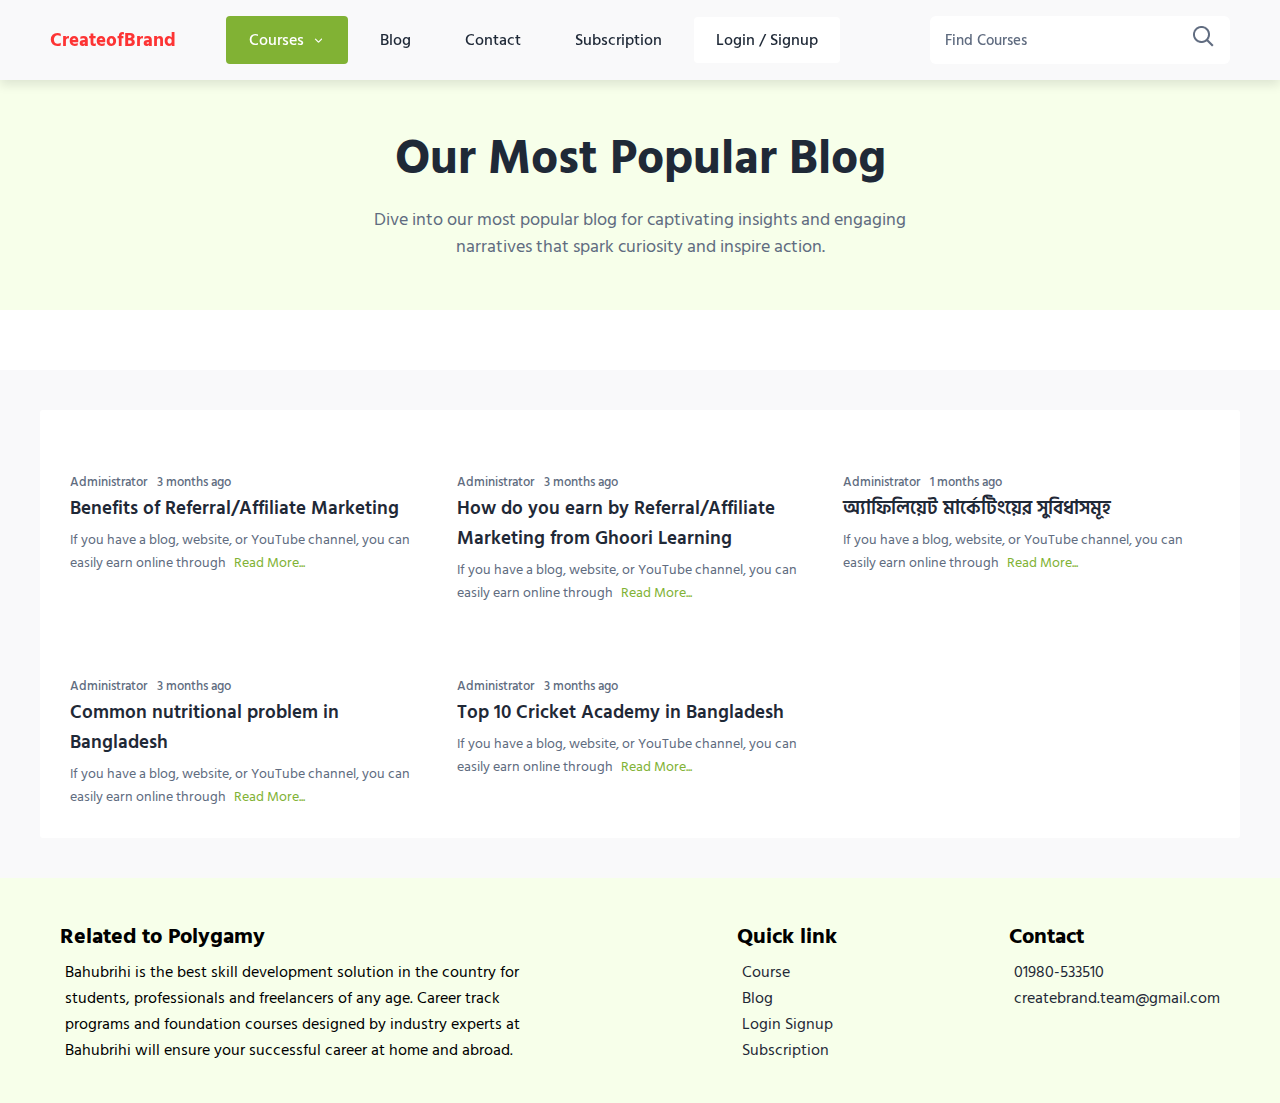
==== blog.html @ f0430dd7 "add" ====
<!DOCTYPE html>
<html lang="en">
<head>
    <meta charset="UTF-8">
    <meta name="viewport" content="width=device-width, initial-scale=1.0">
    <title>Course</title>
    <link rel="stylesheet" href="assets/css/style.css">
    <link rel="stylesheet" href="assets/css/responsvie.css">
</head>

<body>
    <div class="website-wrapper">

<!-- Login & Sign Up Start  -->

<div class="login_signUp_modal modal ">
    <div class="modal_card" id="login">
        <div class="modal-close" onclick="loginSignupClose(this)">
        <svg xmlns="http://www.w3.org/2000/svg" width="24" height="24" viewBox="0 0 24 24" fill="none">
            <path d="M12 10.586L16.95 5.63599L18.364 7.04999L13.414 12L18.364 16.95L16.95 18.364L12 13.414L7.04999 18.364L5.63599 16.95L10.586 12L5.63599 7.04999L7.04999 5.63599L12 10.586Z" fill="#050400"/>
            </svg>
        </div>
        <h4>Sign in</h4>
        <!-- <p>Join a new world of knowledge</p> -->
        <form class="col-input">
            <input type="text" placeholder="Mobile" required>
            <input type="text" placeholder="Password" required>
            <a href=""></a>
            <button class="btn" type="submit">Submit</button>
            <p>Don't have an account? <a data-v-1745787d="" onclick="changeForm('login')" href="javascript:void(0);">Sign up</a></p>
        </form>
    </div>
    <div class="modal_card" id="signup">
            <div class="modal-close" onclick="loginSignupClose(this)">
            <svg xmlns="http://www.w3.org/2000/svg" width="24" height="24" viewBox="0 0 24 24" fill="none">
                <path d="M12 10.586L16.95 5.63599L18.364 7.04999L13.414 12L18.364 16.95L16.95 18.364L12 13.414L7.04999 18.364L5.63599 16.95L10.586 12L5.63599 7.04999L7.04999 5.63599L12 10.586Z" fill="#050400"/>
                </svg>
            </div>
            <h4>Sign Up</h4>
            <!-- <p>Join a new world of knowledge</p> -->
            <form class="col-input">
                <input type="text" placeholder="Mobile" required>
                <a href=""></a>
                <button class="btn" type="submit">Submit</button>
                <p> have an account? <a data-v-1745787d=""  onclick="changeForm('signup')" href="javascript:void(0);">Sign In</a></p>
            </form>

    </div>
</div>


<!-- Login & Sign Up End -->


        <!-- *Header Section Start  -->

        <header>
            <div class="container">
                <div class="left-side">
                    <div class="logo">
                        <h3 style="color: #FD3434;">CreateofBrand</h3>
                    </div>
                    <nav>
                        <ul>
                            <li class="course-active"><a href="javascript:void(0)" class="course-active">Courses <img
                                        src="assets/icons/down-arrow.png" style="width: 13px;" alt=""></a>
                                <ul class="drop-down">
                                    <li><a href="course.html">Creativity and Design</a></li>
                                    <li><a href="course.html">Foreign language</a></li>
                                    <li><a href="course.html">Sales and Marketing</a></li>
                                    <li><a href="course.html">Business</a></li>
                                </ul>
                            </li>
                            <li><a href="blog.html">Blog</a></li>
                            <li><a href="contact.html">Contact</a></li>
                            <li><a href="subscription.html">Subscription</a></li>
                            <li><a href="javascript:void(0);" class="login-signup" onclick="loginSignup()">Login / Signup</a></li>
                        </ul>
                    </nav>
                </div>
                <div class="right-side">
                    <form action="" class="search">
                        <input type="text" placeholder="Find Courses" required>
                        <label for="search-bar"><img src="assets/icons/search-iocns.png" alt=""></label>
                        <input type="submit" id="search-bar">
                    </form>
                    <div class="menu" id="menu">
                        <img src="assets/icons/menu.png" alt="" style="width: 35px;height: 35px;">
                    </div>
                    <img src="assets/icons/x-icons.png" alt="" style='display:none;margin-right: 5px;'
                        style="width: 35px;height: 35px;" id="menu-x">
                </div>


            </div>
            <div class="responsive-menu">
                <div style="width: 80%;background-color: white;height: 100%;">
                    <ul>
                        <li class="course-active"><a href="javascript:void(0)" class="course-active">Courses <img
                                    src="assets/icons/down-arrow.png" style="width: 13px;" alt=""></a>
                            <ul class="drop-down" style="max-width:216px">
                                <li style="width: 250px;"><a href="course.html">Creativity and Design</a></li>
                                <li style="width: 250px;"><a href="course.html">Foreign language</a></li>
                                <li style="width: 250px;"><a href="course.html">Sales and Marketing</a></li>
                                <li style="width: 250px;"><a href="course.html">Business</a></li>
                            </ul>
                        </li>
                        <li><a href="blog.html">Blog</a></li>
                        <li><a href="contact.html">Contact</a></li>
                        <li><a href="subscription.html">Subscription</a></li>
                    </ul>
                    <form action="" class="search">
                        <input type="text" placeholder="Find Courses" required>
                        <label for="search-bars"><img src="assets/icons/search-iocns.png" alt=""></label>
                        <input type="submit" id="search-bars" style="display: none;">
                    </form>
                </div>
            </div>
        </header>

        <!-- *Header Section End  -->


        <!-- Top Highlighter Start  -->
        <div class="top_highlighter">
            <h1>Our Most Popular Blog</h1>
            <p>Dive into our most popular blog for captivating insights and engaging narratives that spark curiosity and inspire action.</p>
        </div>
        <!-- Top Highlighter End  -->
        <div class="blog">
            <div class="container">
                <div class="row">
                    <div class="card">
                        <div class="img">
                            <a href="#"><img src="https://cdn.ghoorilearning.com/uploads/images/20231031123229-65409f7d6fcc5.jpeg" alt=""></a>
                        </div>
                        <div class="text">
                            <h5>Administrator <span>3 months ago</span></h5>
                                <h3><a href="#">Benefits of Referral/Affiliate Marketing</a> </h3>
                                <p>If you have a blog, website, or YouTube channel, you can easily earn online through  <a href="#">Read More...</a></p>
                        </div>
                    </div>
                    <div class="card">
                        <div class="img">
                            <a href="#"><img src="https://cdn.ghoorilearning.com/uploads/images/20231031115812-65409774351ff.jpeg" alt=""></a>
                        </div>
                        <div class="text">
                                <h5>Administrator <span>3 months ago</span></h5>
                                <h3><a href="#">How do you earn by Referral/Affiliate Marketing from Ghoori Learning</a> </h3>
                                <p>If you have a blog, website, or YouTube channel, you can easily earn online through  <a href="#">Read More...</a></p>
                        </div>
                    </div>
                    <div class="card">
                        <div class="img">
                            <a href="#"><img src="https://cdn.ghoorilearning.com/uploads/images/20231031114744-6540950020ab3.jpeg" alt=""></a>
                        </div>
                        <div class="text">
                            <h5>Administrator <span>1 months ago</span></h5>
                                <h3><a href="#">অ্যাফিলিয়েট মার্কেটিংয়ের সুবিধাসমূহ </a> </h3>
                                <p>If you have a blog, website, or YouTube channel, you can easily earn online through  <a href="#">Read More...</a></p>
                        </div>
                    </div>
                    <div class="card">
                        <div class="img">
                            <a href="#"><img src="https://cdn.ghoorilearning.com/uploads/images/20231030150638-653f721ef04c6.jpeg" alt=""></a>
                        </div>
                        <div class="text">
                            <h5>Administrator <span>3 months ago</span></h5>
                                <h3><a href="#">Common nutritional problem in Bangladesh</a> </h3>
                                <p>If you have a blog, website, or YouTube channel, you can easily earn online through  <a href="#">Read More...</a></p>
                        </div>
                    </div>
                     <div class="card">
                        <div class="img">
                            <a href="#"><img src="https://cdn.ghoorilearning.com/uploads/images/20231030155224-653f7cd857635.jpeg" alt=""></a>
                        </div>
                        <div class="text">
                            <h5>Administrator <span>3 months ago</span></h5>
                                <h3><a href="#">Top 10 Cricket Academy in Bangladesh</a> </h3>
                                <p>If you have a blog, website, or YouTube channel, you can easily earn online through  <a href="#">Read More...</a></p>
                        </div>
                    </div>
                    
                </div>
            </div>
        </div>
        <!-- *Fotter Section Start  -->
        <footer>
            <div class="container">
                <div class="row">
                    <div class="col">
                        <h3>Related to Polygamy</h3>
                        <p>Bahubrihi is the best skill development solution in the country for students, professionals
                            and
                            freelancers of any age. Career track programs and foundation courses designed by industry
                            experts at Bahubrihi will ensure your successful career at home and abroad.</p>
                    </div>
                    <div class="col">
                        <h3>Quick link</h3>
                        <ul>
                            <li><a href="#">Course</a></li>
                            <li><a href="#">Blog</a></li>
                            <li><a href="#">Login Signup</a></li>
                            <li><a href="#">Subscription</a></li>
                        </ul>
                    </div>
                    <div class="col">
                        <h3>Contact</h3>
                        <ul>
                            <li><a href="#">01980-533510</a></li>
                            <li><a href="#">createbrand.team@gmail.com</a></li>
                        </ul>
                    </div>
                </div>
            </div>
        </footer>

        <!-- Fotter Section End -->

    </div>

    <script src="assets/js/main.js"></script>
</body>

</html>
---- assets/css/style.css ----
@import url('https://fonts.googleapis.com/css2?family=Hind+Siliguri:wght@300;400;500;600;700&display=swap');

* {
    margin: 0;
    padding: 0;
    box-sizing: border-box;
}

body {
    font-family: "Hind Siliguri", sans-serif;
    scroll-behavior: smooth;
}

:root {
    --primary: #81B234;
    --secondary: #17A2B8;
    --description: #606C80;
    --black: #1f2937;
    --light-bg: #f9f9fa;
    --primary-bg: #f7ffea;
}

a {
    text-decoration: none;
    color: var(--black);
}

ul {
    list-style: none;
}

.container {
    max-width: 1200px;
    margin: 0 auto;
}

.btn,
.btn-small {
    border: none;
    outline: none;
    padding: 12px 24px;
    font-size: 1rem;
    line-height: 1.625rem;
    height: 3rem;
    background-color: var(--primary);
    border-radius: 4px;
    color: #fff;
    transition: 0.4s;
    cursor: pointer;
}

.btn-small {
    font-size: 0.9rem !important;
    padding: 8px 13px !important;
}

.btn:hover,
.btn-small:hover {
    background-color: #76a32c;
}
.btn-50{
    background-color: var(--primary-bg);
    border-radius:4px;
    height: 3rem;
    line-height: 1.625rem;
    padding: 12px 24px;
    border:1px solid #99ec13;
    font-size: 18px;
    font-weight: 500;
    transition: 0.4s;
}
.btn-50:hover{
    background-color: var(--primary);
    color: white;
    border: 1px solid transparent;
}


/* Login & Signup Section Start  */

.modal{
    width: 100%;
    background-color: #a3f02781;
    position: fixed;
    z-index: 5000;
    height: 100vh;
    display: flex;
    justify-content: center;
    align-items: center;
    pointer-events: none;
    opacity: 0;
}
.modal.active{
    opacity: 1;
    pointer-events: auto;
}
.modal .modal_card{
    background-color: white;
    padding: 1.8rem 1.5rem;
    box-shadow: 0 6px 16px 0 rgba(0, 0, 0, 0.08), 0 3px 6px -4px rgba(0, 0, 0, 0.12), 0 9px 28px 8px rgba(0, 0, 0, 0.05);
    border-radius: 8px;
    display: flex;
    flex-direction: column;
    gap: 15px;
    width:400px ;
    transform: translate(-50%, -50%) scale(0);
    transition: 0.6s;
    transform-origin: top right;
    position: absolute;
    top: 50%;
    left: 50%;
}

.modal.active .modal_card{
    transform: translate(-50%, -50%) scale(1);
}
.modal #signup{
    transform: scale(0);
    pointer-events: none; 
    transition: 0.4s;
}
.modal .modal_card.changeForm{
  transform: translate(-50%, -50%) scale(1) !important;
  pointer-events: auto !important;
}
.modal .modal_card .modal-close{
    position: absolute;
    right: 20px;
    top: 20px;
    cursor: pointer;
    width: 30px;
    height: 30px;
    display: flex;
    align-items: center;
    justify-content: center;
    background-color: transparent;
    border-radius: 50%;
    transition: 0.4s;

}
.modal .modal-close:hover{
    background-color: #ffe4ea;
}
.modal .modal_card .modal-close svg path{
    transition: 0.5s;
}
.modal .modal_card .modal-close:hover svg path{
    fill: #f86585;
}
.modal .modal_card h4{
    font-size: 1.5rem;
    font-weight: 700;
    line-height: 2rem;
    margin-top: 15px;

}
.modal .modal_card .col-input{
    display: flex;
    flex-direction: column;
    max-width: 400px;
    gap: 10px;
}
.modal .modal_card .col-input input{
    font-weight: 500;
    font-size: 17px;
    line-height: 29px;
    background-color: transparent;
    width: 100%;
    padding: 10px 12px;
    border: 1px solid #d0d5dd;
    border-radius: 6px;
    color:#8b8d8f;
    transform: 0.4s;
    outline: none;
}
.modal .modal_card .col-input input::placeholder{
    color: #8b8d8f;
}
.modal .modal_card .col-input input:focus{
    border: 1px solid var(--primary);
}
.modal .modal_card .col-input p{
    text-align: center;
    color: var(--description);
}

/* Login & Signup Section End */

/* Header Section Start  */

header {
    background-color: var(--light-bg);
    width: 100%;
    height: 80px;
    position: sticky;
    top: 0;
    box-shadow: 0 5px 10px rgba(0,0,0,.1);
    z-index: 2001;
}

header .container {
    display: flex;
    align-items: center;
    height: 100%;
    padding: 0 10px;
    justify-content: space-between;
}

header .left-side {
    display: flex;
    align-items: center;
    gap: 50px;
    flex-wrap: wrap;
}

header ul li {
    position: relative;
    color: var(--black);
}

header .left-side ul:not(.drop-down) {
    display: flex;
    align-items: center;
    gap: 10px;
}

header ul li a {
    padding: 0.65em 22px;
    transition: 0.3s;
    font-size: 16px;
    font-weight: 500;
}

header ul li a.login-signup {
    background-color: #fff;
    border-radius: 4px;
}

header ul li a.course-active {
    background-color: var(--primary);
    color: white;
    border-radius: 4px;
    border: 1px solid transparent;
    display: flex;
    align-items: center;
    justify-content: center;
    gap: 8px;
}

header ul li a.course-active:hover {
    color: white;
}

header ul li a:hover {
    color: var(--primary);
}

header ul li:hover .drop-down {
    pointer-events: auto;
    opacity: 1;
    top: 48px;
}

header ul.drop-down {
    display: flex;
    flex-direction: column;
    position: absolute;
    padding: 8px;
    background-color: white;
    top: 60px;
    left: -10px;
    transition: 0.4s;
    pointer-events: none;
    border-radius: 2px;
    opacity: 0;
    box-shadow: 0 20px 20px -7px rgba(69, 65, 78, 0.08);
    z-index: 1000;
}

header ul.drop-down li {
    width: 200px;
    padding: 6px 0;
}

header form {
    background-color: white;
    height: 48px;
    width: 300px;
    padding: 0 15px;
    display: flex;
    justify-content: space-between;
    border-radius: 6px;
    align-items: center;
}

header form input {
    border: none;
    width: 100%;
    outline: none;
    color: var(--description);
    font-weight: 500;
    font-family: "Hind Siliguri", sans-serif;
    font-size: 15px;
    display: block;
}

header form input::placeholder {
    color: var(--description);
    font-weight: 500;
    font-family: "Hind Siliguri", sans-serif;
    font-size: 15px;
}

header form label img {
    cursor: pointer;
}

header form #search-bar {
    display: none;
}

header .menu {
    display: flex;
    justify-content: center;
    align-items: center;
    display: none;
}

.responsive-menu {
    width: 100%;
    height: 100%;
    position: fixed;
    top: 70px;
    left: -5000px;
    background-color: #000000b0;
    transition: 0.4s;
    z-index: 100;

}

/* Header Section End  */


/* Hero Section Start  */

.hero .banner {
    background-size: 390px 400px !important;
    min-height: 550px;
    background-position: bottom right !important;
    background-repeat: no-repeat !important;
    padding: 90px 20px 70px;

}

.hero .banner .container h1 {
    font-size: 55px;
    line-height: 4.5rem;
    font-weight: 700;
    margin-bottom: 10px;
}

.hero .banner .container p {
    margin-bottom: 40px;
    font-size: 1.2rem;
    font-weight: 400;
    line-height: 2rem;
    max-width: 650px;
    color: var(--black);
}




/* Hero Section End*/

/* All Courses Section Start */
.all-courses {
    background-color: var(--light-bg);
    padding: 60px 0;
}

.all-courses h2 {
    display: flex;
    align-items: center;
    justify-content: center;
    gap: 10px;
    font-size: 36px;
    color: var(--black);
    margin-bottom: 10px;
}

.all-courses .container {
    padding: 20px;
    background-color: white;
    border-radius: 10px;
}

.courses_header {
    width: 100%;
    white-space: nowrap;
    overflow-x: scroll;
    display: flex;
    scrollbar-width: none;
    transition: 0.4s;
    gap: 35px;
}

.courses_header button {
    background-color: transparent;
    border: none;
    outline: none;
    font-size: 16px;
    color: var(--description);
    display: flex;
    align-items: center;
    gap: 8px;
    padding: 10px 8px;
    border-bottom: 1px solid var(--primary);
    cursor: pointer;
    font-weight: 500;
}

.courses_header button.active {
    border-bottom: 3px solid var(--primary);
    color: var(--black);
}

.courses_header button img {
    width: 18px;
    height: 18px;
}

.courses_header .previous,
.courses_header .next {
    width: 40px;
    height: 40px;
    display: flex;
    padding: 8px;
    justify-content: center;
    align-items: center;
    border-radius: 50%;
    background: #fff;
    box-shadow: 1px 1px 2px 0 rgba(0, 0, 0, .11);
    position: absolute;
    color: var(--black);
    cursor: pointer;

}

.courses_header .previous {
    left: 0px;
}

.courses_header .next {
    right: 0px;
}

.course_card_row {
    display: grid;
    grid-template-columns: repeat(auto-fit, minmax(250px, 1fr));
    gap: 20px;
    margin-top: 30px;
}

.course_card_row .card {
    padding: 0 0 15px;
    box-shadow: 0 1px 2px rgba(0, 0, 0, 0.07);
    transition: 0.5s;
}

.course_card_row .card:hover {
    box-shadow: 0 2px 4px 0 rgba(0, 0, 0, .13), 0 1px 1px 0 rgba(0, 0, 0, .11);
}

.course_card_row .card img {
    width: 100%;
    height: 100%;
    border-radius: 4px;
    max-height: 220px;
}

.course_card_row .card .mid {
    display: flex;
    gap: 8px;
    align-items: center;
    padding: 3px;
}

.course_card_row .card .mid span {
    display: flex;
    align-items: center;
    background-color: var(--light-bg);
    padding: 4px 7px;
    font-size: 12px;
    gap: 5px;
    border-radius: 4px;
    color: var(--black);
}

.course_card_row .card h3 {
    font-size: 19px;
    color: var(--black);
    font-weight: 600;
    line-height: 26px;
    margin: 12px 0 20px;
    padding: 0 10px;
}

.course_card_row .card .bottom {
    padding: 0 10px;
}

.all-courses .all_course_button a {
    background-color: #f0ffda;
    color: var(--black);
    max-width: 300px;
    margin: 0 auto;
    margin-top: 30px;
    display: flex;
    align-items: center;
    justify-content: center;
    border-radius: 8px;
}

.all-courses .all_course_button a:hover {
    background-color: #dfffaf;
}

/* All Courses Section End */

/* Practical Project Section Start  */

.practical_project {
    padding: 60px 0;
}

.practical_project .container {
    padding: 0 20px;
    display: flex;
    gap: 40px;
    justify-content: space-between;
}

.practical_project .container .text {
    width: 60%;
    padding-top: 30px;
}

.practical_project .container .text h2 {
    font-size: 36px;
    font-weight: 700;
    color: var(--black);
    line-height: 2.8rem;
    margin-bottom: 20px;
}

.practical_project .container .text p {
    font-size: 17px;
    color: var(--description);
    line-height: 25px;

}

.practical_project .container .image {
    max-width: 600px;
    width: 100%;
    overflow: hidden;
    border-radius: 10px;
}

.practical_project .container .image img {
    width: 100%;
    border-radius: 10px;
    transition: 0.6s;
    max-height: 440px;
    max-width: 600px;
}

.practical_project .container .image img:hover {
    transform: scale(1.1);
}

/* Practical Project Section End */

/* all data show section start */
.all-data-show {
    padding: 60px 0;
}

.all-data-show .container {
    display: flex;
    justify-content: space-between;
    gap: 10px;
    align-items: center;
    padding: 0 20px;
}
.all-data-show .container .card{
    min-width: 16.375rem;
    height: 10rem;
    background-color: #fff;
    border-radius: .5rem;
    display: flex;
    justify-content: center;
    align-items: center;
    flex-direction: column;
    border: 1px solid #f2f2f3;
    box-shadow: 0 4px 10px rgba(0,0,0,.02);
}
.all-data-show .container .card h3{
    font-size: 2.25rem;
    font-weight: 700;
    line-height: 2.875rem;
    margin-bottom: 10px;
}
.all-data-show .container .card p{
    font-size: 20px;
    color: var(--description);
}

/* all data show section End */

/* Top Highlighter Start */

.top_highlighter{
    padding: 50px 15px;
    background-color: var(--primary-bg);
    margin-bottom: 60px;
}
.top_highlighter h1{
    font-size: 48px;
    font-weight: 700;
    line-height: 56px;
    text-align: center;
    color: var(--black);
    margin-bottom: 20px;
}
.top_highlighter p{
    font-size: 18px;
    color: var(--description);
    line-height: 27px;
    text-align: center;
    max-width: 600px;
    margin: 0 auto;
}
/* Top Highlighter End */

/* Blog Section Start  */
.blog{
    background-color: var(--light-bg);
    padding: 40px 10px;
}

.blog .row{
    border-radius: 3px;
    background-color: white;
    padding:30px;
    display: grid;
    grid-template-columns: repeat(auto-fit,minmax(285px,1fr));
    gap: 20px;
    row-gap: 40px;
    justify-content: center;
}


.blog .row .card .img img{
    width:100%;
    border-radius: 4px;
}
.blog .row .card .text h3{
    margin: 0 0 5px ;
}
.blog .row .card .text h5{
    display: flex;
    align-items: center;
    gap: 10px;
    color: var(--description);
    font-weight: 500;
    margin-top: 5px;
}
.blog .row .card .text h3 a{
    font-size: 19px;
    color: var(--black);
    font-weight: 600;
    line-height: 26px;
    transition: 0.2s;
}
.blog .row .card:hover h3 a{
    color: var(--primary);
}
.blog .row .card .text p{
    font-size: 14px;
    color: var(--description);
}
.blog .row .card .text p a{
    color: var(--primary);
    margin-left: 5px;
}
/* Blog Section End */

/* Our Subscriptions Section Start  */
.our-subscriptions{
    padding: 60px 0;
}
.our-subscriptions .container{
    padding: 0px 10px;
}
.our-subscriptions h2{
    font-size: 36px;
    font-weight: 700;
    line-height: 40px;
    margin-bottom: 30px;
    color: var(--black);
}
.our-subscriptions .row{
    display: grid;
    grid-template-columns: repeat(auto-fit,minmax(350px,1fr));
    gap: 30px;
    justify-content: center;
}

.our-subscriptions .row .card{
 
    padding: 50px 30px;
    border: 1px solid #d9ddef;
    border-radius: 0.5rem;
    background-color: #fff;
    display: flex;
    flex-direction: column;
    gap: 30px;
    position: relative;
}
.popular_shape{
    width:120px;
    height: 35px;
    background-color: var(--primary);
    position: absolute;
    right: 0px;
    top: 15px;
    color: white;
    display: flex;
    align-items: center;
    justify-content: center;
}
.popular_shape::before{
    content: " ";
    width: 35px;
    height: 35px;
    background-color: #fff;
    transform: rotate(45deg);
    position: absolute;
    left:-24px;
    top: -1px
}
.our-subscriptions .row .card h4{
    font-size: 22px;
    font-weight: 500;
    color: var(--black);
    text-align: center;
}
.our-subscriptions .row .card h3{
    font-size: 40px;
    color: var(--primary);
    line-height: 40px;
    text-align: center;
    margin-bottom: 5px;
}
.our-subscriptions .row .card p{
    font-size: 20px;
    text-align: center;
    color: var(--description);

}
.our-subscriptions .row .card a{
   display: flex;
   text-align: center;
   justify-content: center;
}
.our-subscriptions .row .card ul{
    display: flex;
    flex-direction: column;
    gap: 10px;
}
.our-subscriptions .row .card ul li{
    display: flex;
    align-items: center;
    gap: 8px;
    font-size: 15px;
}

/* Our Subscriptions Section End */
.card_contact .row{
   display: grid;
   grid-template-columns: repeat(auto-fit,minmax(350px,1fr));
   padding: 0px 10px 60px;
   gap: 20px;
   row-gap: 40px;

}
.card_contact .card{
    padding: 20px;
    border-radius: 8px;
    box-shadow: 0 2px 10px 0 rgba(0,0,0,.12);
    transition: 0.3s;
}
.card_contact .card:hover{
    transform: translateY(-20px);
}
.card_contact .card .icons{
    background-color: var(--primary);
    border-radius: 50%;
    width: 90px;
    height: 90px;
    display: flex;
    align-items: center;
    justify-content: center;
    margin: 0 auto;
    margin-bottom: 20px;
}
.card_contact .card h5{
    color: var(--black);
    font-size: 20px;
    font-weight: 600;
    text-align: center;
    margin-bottom: 10px;
}
.card_contact .card p,
.card_contact .card a{ 
    color: var(--description);
    font-size: 16px;
    text-align: center;
}

/* Contact Form Section Start  */

.contact_form{
    padding: 30px;
    border-radius: 8px;
}
.contact_form .container{
    padding: 30px;
    border-radius: 8px;
    background-color: var(--light-bg);
}
.contact_form .card{
    max-width: 600px;
    margin: 0 auto;
    background-color: white;
    padding: 30px 20px;
    border-radius: 8px;
}
.contact_form h2{
    text-align: center;
    font-size: 36px;
    color: var(--black);
    margin-bottom: -5px;
}
.contact_form p{
    text-align: center;
    color: var(--description);
    font-size: 18px;
}

.contact_form form{
    display: flex;
    flex-direction: column;
    gap: 20px;
    margin-top: 30px;
}
.contact_form form input,
.contact_form form textarea{
    font-weight: 500;
    font-size: 16px;
    line-height: 26px;
    background-color: transparent;
    width: 100%;
    padding: 8px 12px;
    border: 1px solid #d0d5dd;
    border-radius: 6px;
    color: #8b8d8f;
    transform: 0.4s;
    outline: none;
    transition: 0.3s;
}
.contact_form form textarea{
    height: 120px;
    resize: none;
}
.contact_form form input:focus,
.contact_form form textarea:focus{
    border-color: var(--primary);
}


/* Contact Form Section End */

/* Footer Section Start  */

footer {
    background-color: var(--primary-bg);
}

footer .row {
    display: flex;
    flex-wrap: wrap;
    justify-content: space-between;
    gap: 40px;
    padding: 40px 20px;
}

footer .row .col h3 {
    margin-bottom: 5px;
    font-size: 22px;
}

footer .row .col p {
    max-width: 500px;
    margin-left: 5px;
}

footer .row .col ul li a {
    transition: 0.4s;
    margin-left: 5px;
}

footer .row .col ul li a:hover {
    text-decoration: underline;
}


/* Footer Section End */
---- assets/css/responsvie.css ----
@media (max-width:1200px) {
    .all-data-show .container .card{
        min-width: 14rem;
        height: 8rem;
    }
    .all-data-show .container .card h3{
        font-size: 1.8rem;
        line-height: 2rem;
    }
    .all-data-show .container .card p{
        font-size: 15px;
    }
    
}

@media (max-width:1110px) {
    /* Header Section Start  */
    header .menu {
        display: flex;
    }
    .responsive-menu.active{
        left: 0;
    }
    header .container  ul li:has(a.login-signup){
        display: block !important;
    }

    header .container ul li {
        display: none !important;
    }
    header .container ul li.course-active ul li {
        display: block !important;
    }
    header .container .right-side form {
        display: none;
    }
    header .container .left-side{
        gap: 30px;
    }
    

    header .responsive-menu ul li a{
        padding: 13px 30px;
        font-size: 17px;
        border-bottom: 1px solid #f5f5f5;
        display: block;
    }
    header ul.drop-down li{
        padding: 0 !important;
    }
    header ul.drop-down li a{
        padding: 0.65em 22px !important;
        font-size: 16px !important;
    }
    header .responsive-menu form{
        width: 90% !important;
        box-shadow: 0 4px 10px -7px rgba(69, 65, 78, 0.08);
        border-radius: 20px;
        border:1px solid var(--primary);
        margin: 20px;
    }
    /* Header Section End  */

}
@media (max-width:1040px){
    .practical_project .container .image{
        max-width: 450px;
    }
    
}
@media (max-width:768px){
    .practical_project .container .image{
        max-width: 300px;
    }
    .practical_project .container .text h2{
        font-size: 26px;
        line-height: 2rem;
        margin-bottom: 10px;
    }
    .practical_project .container .text p{
        font-size: 15px;
    }
    
}
@media (max-width:964px) {
    .all-data-show .container .card{
        min-width: 12rem;
        height: 7rem;
    }
    .all-data-show .container .card h3{
        font-size: 1.6rem;
        line-height: 2rem;
    }
    .all-data-show .container .card p{
        font-size: 14px;
    }
    
}
@media (max-width:837px) {
    .top_highlighter h1{
        font-size: 38px;
        line-height: 47px;
    }
    .all-data-show .container{
        display: grid;
        grid-template-columns: 40% 40%;
        justify-content: center;
    }
    .top_highlighter p{
        font-size: 16px;
    }
}
@media (max-width:650px){
    .practical_project .container .text{
        width:100%
    }
    .practical_project .container{
        flex-direction: column;
        align-items: start;
    }
    .practical_project .container .image{
        max-width: 100%;
    }
}
@media (max-width:600px){
   
    .hero .banner{
        padding: 50px 10px;
    }
.hero .banner .container h1{
        font-size: 36px;
        text-align: center;
        line-height: 2.875rem;
    }
    .hero .banner .container p{
        font-size: 1.1rem;
        line-height: 1.8rem;
        text-align: center;
        margin-bottom: 25px !important;
        margin: 0 auto;
    }
    .hero .banner .container .btn{
        display: flex;
        width: fit-content;
        margin: 0 auto;
    }
    .all-data-show .container{
        grid-template-columns: 50% 50%;
    }
    .card_contact .row{
        grid-template-columns: repeat(auto-fit, minmax(250px, 1fr));
    }
    .contact_form .container,
    .contact_form .card{
        padding: 0px;
    }
    .contact_form h2 {
        font-size: 30px;
    }
    .contact_form p{
        font-size: 15px;
    }
    
}
@media (max-width:456px) {
    .all-data-show .container{
        grid-template-columns: 100%;
    }
}

@media (max-width:400px) {
    header .container .left-side{
        gap: 15px;
    }
}
@media (max-width:350px) {
    header ul li a.login-signup{
        padding: 0.65em 12px;
    }
    header .container .left-side {
        gap: 5px;
    }
}
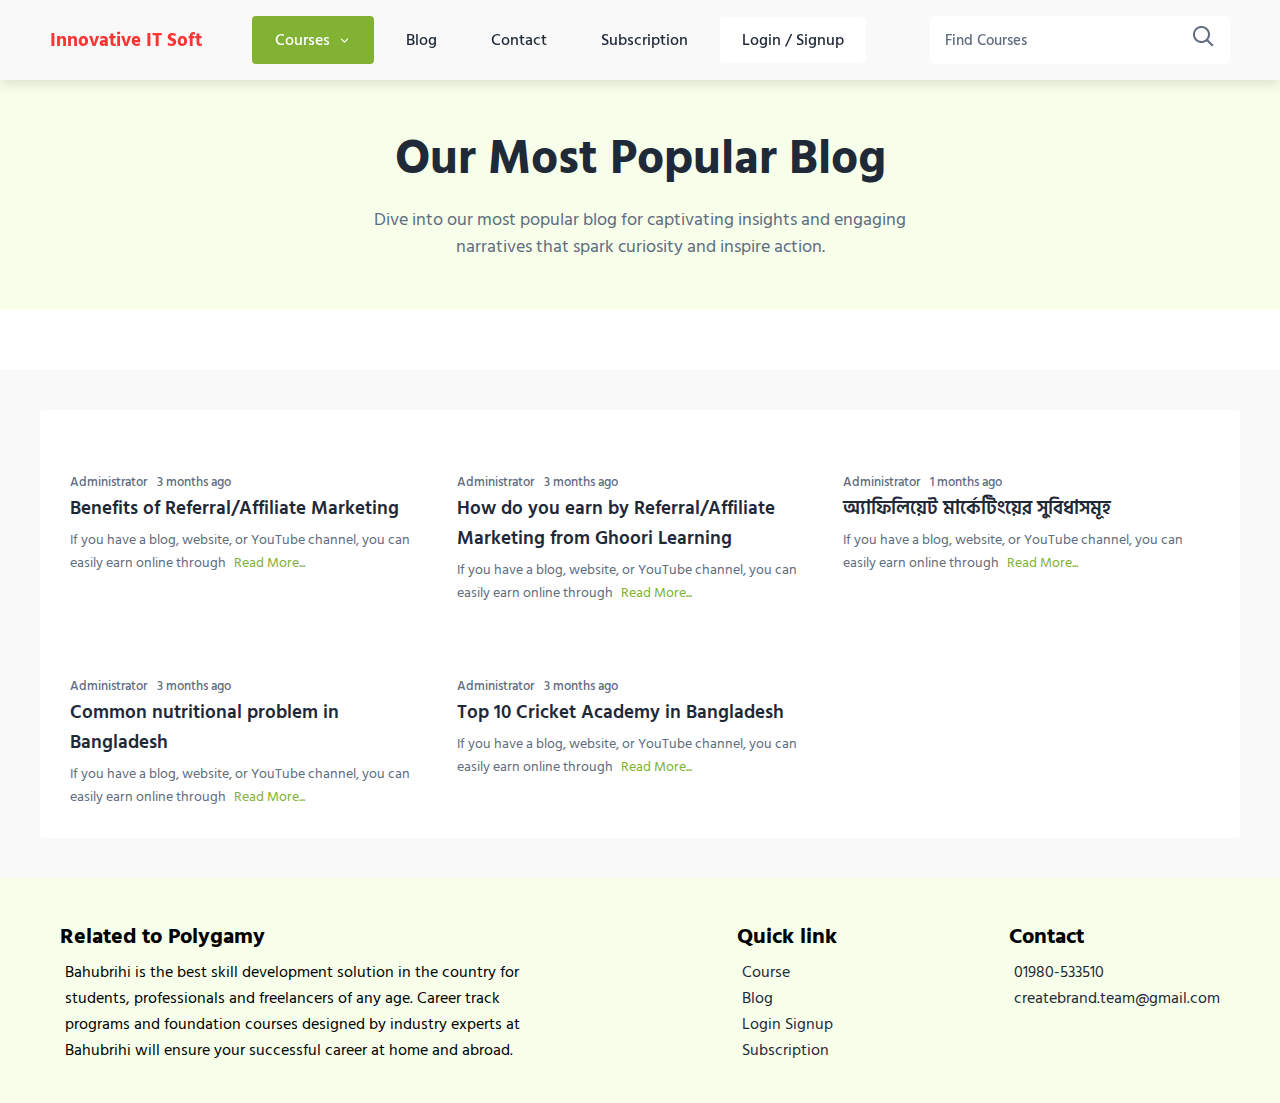
==== commit f2d51d50: "add" ====
--- a/blog.html
+++ b/blog.html
@@ -58,7 +58,7 @@
             <div class="container">
                 <div class="left-side">
                     <div class="logo">
-                        <h3 style="color: #FD3434;">CreateofBrand</h3>
+                          <h3 style="color: #FD3434;">Innovative IT Soft</h3>
                     </div>
                     <nav>
                         <ul>
